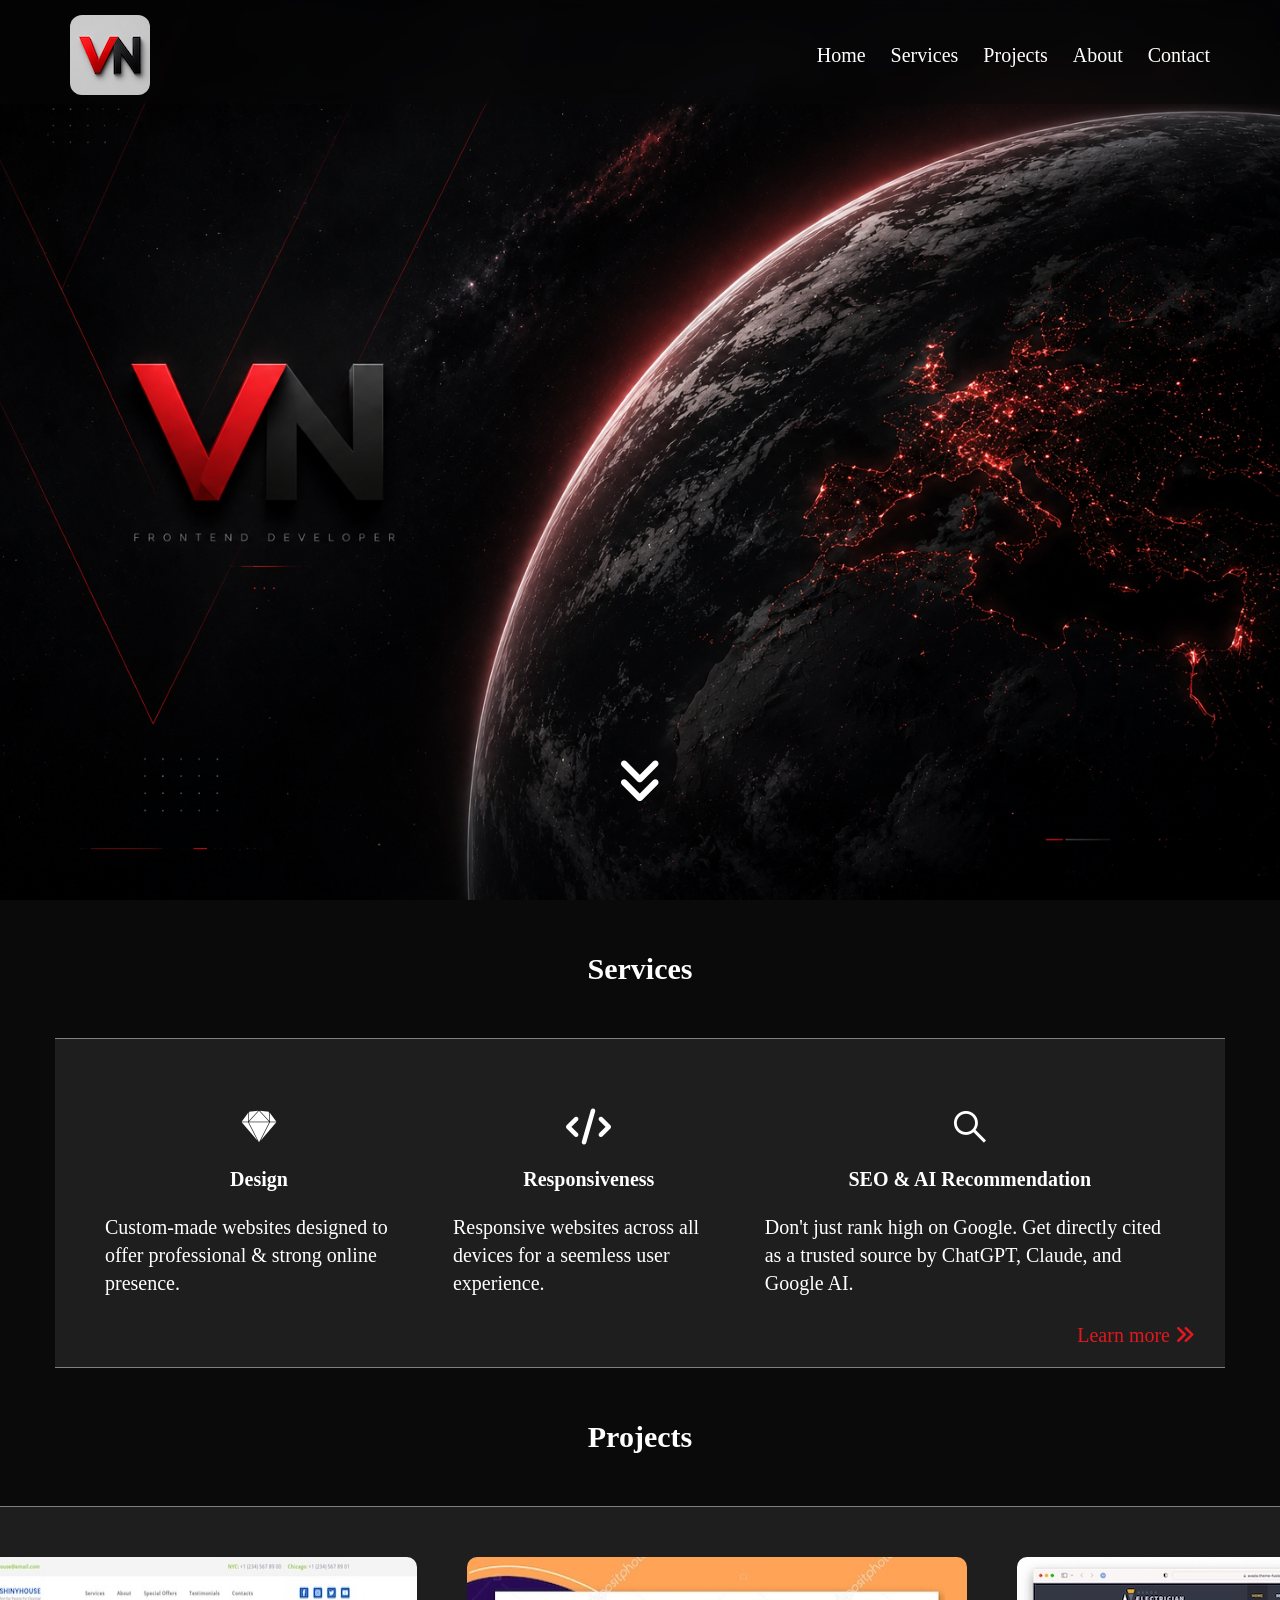
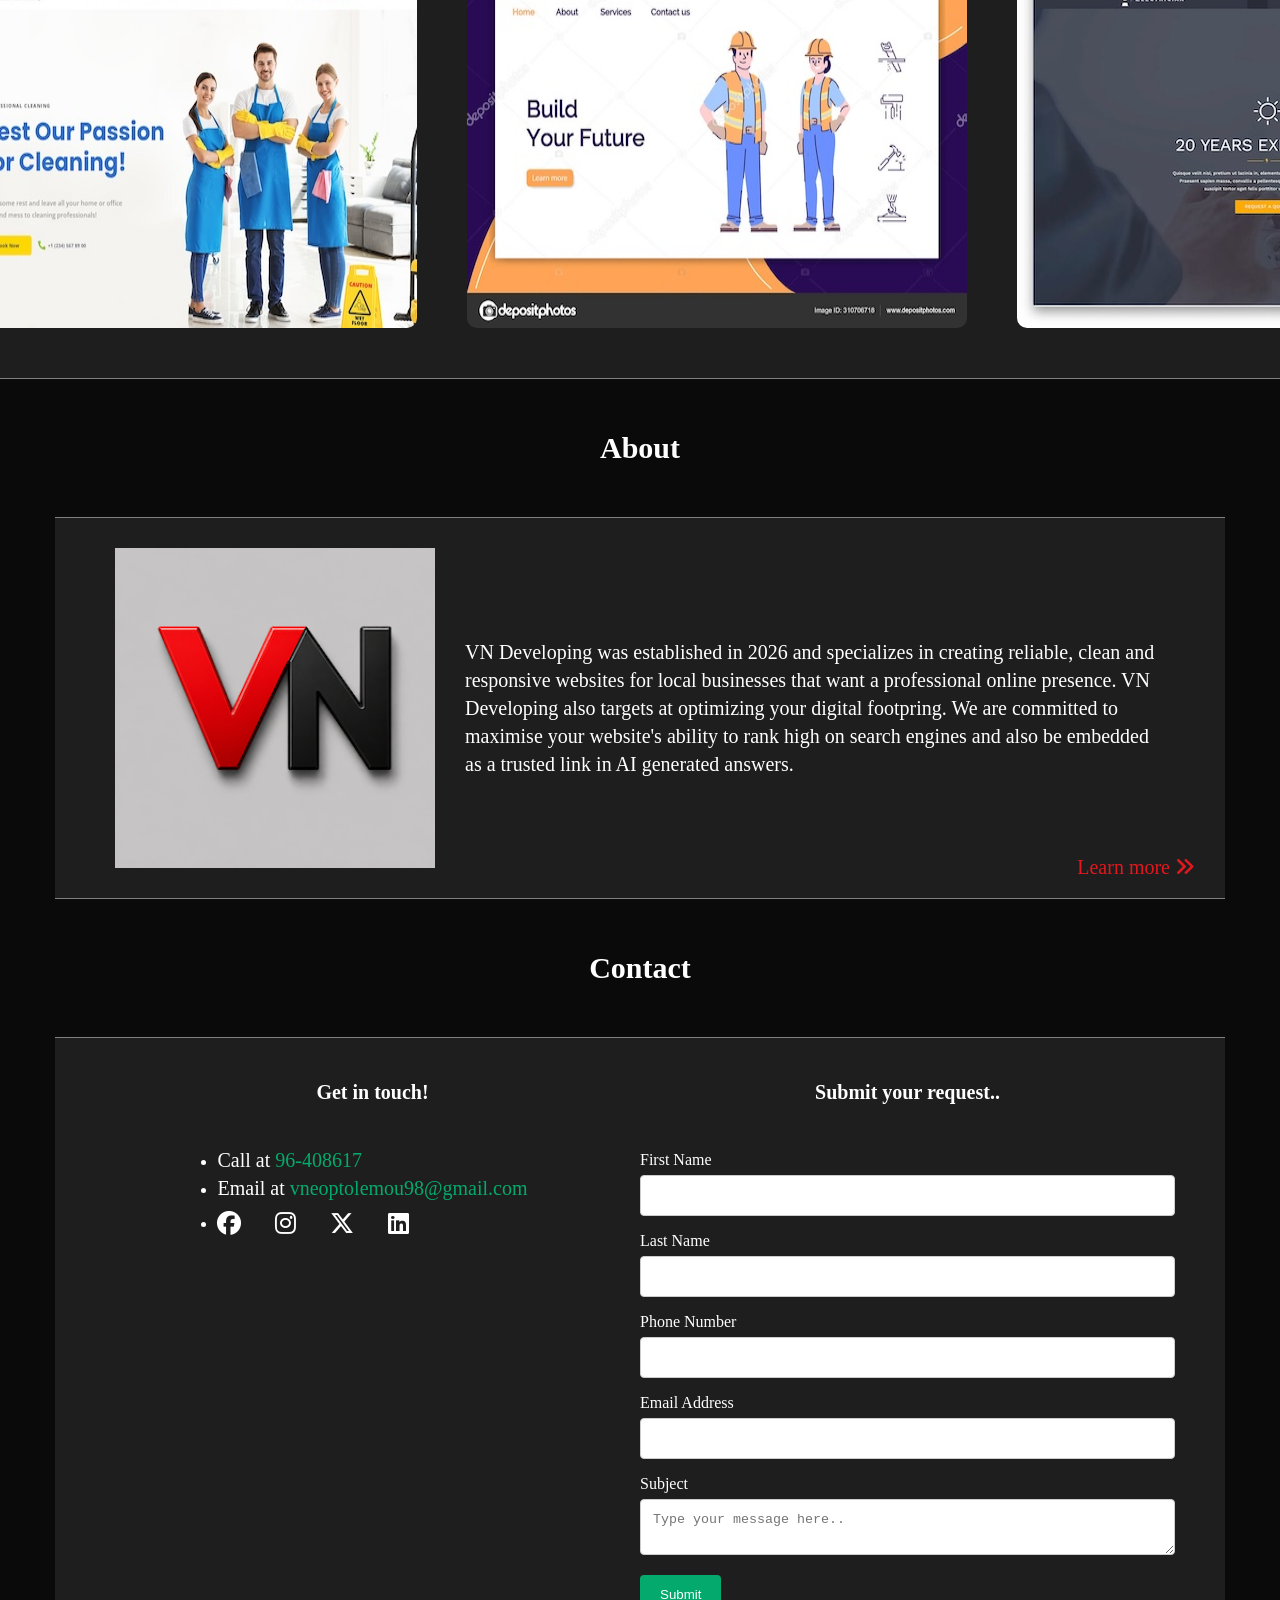
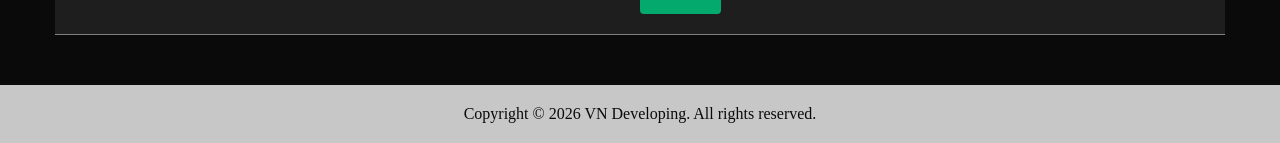
==== index.html @ 7573f25c "Add files via upload" ====
<!doctype html>
<html lang="en">
  <head>
    <meta charset="UTF-8" />
    <meta name="viewport" content="width=device-width, initial-scale=1.0" />
    <title>VN page</title>
    <link
      rel="stylesheet"
      href="https://cdnjs.cloudflare.com/ajax/libs/font-awesome/6.5.1/css/all.min.css"
    />
    <link rel="stylesheet" type="text/css" href="style.css" />
  </head>

  <body>
    <div class="container-wrapper">
      <header class="header">
        <div class="header-content">
          <div class="logo">
            <a href="index.html" rel="home" title="Home">
              <img src="img/myLogo.png" alt="Home Logo" />
            </a>
          </div>
          <nav class="navigation">
            <a href="#home">Home</a>
            <a href="#services">Services</a>
            <a href="#projects">Projects</a>
            <a href="#about">About</a>
            <a href="#contact">Contact</a>
          </nav>
          <div class="nav-menu-toggle">
            <i class="fa-solid fa-bars"></i>
          </div>
        </div>
      </header>
    </div>

    <section id="home" class="home">
      <img src="img/starting-background.png" alt="BG" />

      <div class="scroll-down">
        <a
          href="javascript:void(0);"
          onclick="scrollToServices()"
          title="Scroll down"
        >
          <i class="fa-solid fa-angles-down"></i>
        </a>
      </div>
    </section>

    <div class="container-wrapper">
      <section id="services" class="services">
        <h2 class="heading">Services</h2>
        <div class="services-container">
          <div class="service-info">
            <i class="fa-brands fa-sketch"></i>
            <h3>Design</h3>
            <p>
              Custom-made websites designed to offer professional & strong
              online presence.
            </p>
          </div>

          <div class="service-info">
            <i class="fa-solid fa-code"></i>
            <h3>Responsiveness</h3>
            <p>
              Responsive websites across all devices for a seemless user
              experience.
            </p>
          </div>

          <div class="service-info">
            <i class="fa-brands fa-sistrix"></i>
            <h3>SEO & AI Recommendation</h3>
            <p>
              Don't just rank high on Google. Get directly cited as a trusted
              source by ChatGPT, Claude, and Google AI.
            </p>
          </div>
          <a href="#" target="blank" class="learn-more"
            >Learn more <i class="fa-solid fa-angles-right"></i
          ></a>
        </div>
      </section>
    </div>

    <section id="projects" class="projects">
      <h2 class="heading">Projects</h2>
      <div class="projects-container">
        <div class="carousel">
          <div id="carousel" class="carousel-track">
            <img src="img/cleaner website.jpeg" />
            <img src="img/contractor website.jpg" />
            <img src="img/electrician website.jpg" />
            <img src="img/plumber website.png" />
            <img src="img/tutor website.png" />
          </div>
        </div>
      </div>
    </section>

    <div class="container-wrapper">
      <section id="about" class="about">
        <h2 class="heading">About</h2>
        <div class="about-container">
          <img src="img/about-img.png" />
          <p>
            VN Developing was established in 2026 and specializes in creating
            reliable, clean and responsive websites for local businesses that
            want a professional online presence. VN Developing also targets at
            optimizing your digital footpring. We are committed to maximise your
            website's ability to rank high on search engines and also be
            embedded as a trusted link in AI generated answers.
          </p>
        </div>
        <a href="#" target="blank" class="learn-more"
          >Learn more <i class="fa-solid fa-angles-right"></i
        ></a>
      </section>
    </div>

    <div class="container-wrapper">
      <section id="contact" class="contact">
        <h2 class="heading">Contact</h2>
        <div class="contact-container">
          <div class="contact-info">
            <h3 class="heading-2">Get in touch!</h3>
            <ul>
              <li>
                <p>
                  Call at
                  <a class="call-email" href="tel:96-408617">96-408617</a>
                </p>
              </li>
              <li>
                <p>
                  Email at
                  <a
                    class="call-email"
                    href="mailto:vneoptolemou98@gmail.com"
                    target="blank"
                    >vneoptolemou98@gmail.com</a
                  >
                </p>
              </li>
              <li>
                <a href="#" target="blank" title="Facebook"
                  ><i class="fa-brands fa-facebook fa-xl"></i
                ></a>
                <a href="#" target="blank" title="Instagram"
                  ><i class="fa-brands fa-instagram fa-xl"></i
                ></a>
                <a href="#" target="blank" title="X(Twitter)"
                  ><i class="fa-brands fa-x-twitter fa-xl"></i
                ></a>
                <a href="#" target="blank" title="LinkedIn"
                  ><i class="fa-brands fa-linkedin fa-xl"></i
                ></a>
              </li>
            </ul>
          </div>

          <div class="contact-form">
            <h3 class="heading-2">Submit your request..</h3>
            <form action="#">
              <label for="first-name">First Name</label>
              <input type="text" id="first-name" name="firstname" />

              <label for="last-name">Last Name</label>
              <input type="text" id="last-name" name="lastname" />

              <label for="phone-number">Phone Number</label>
              <input type="text" id="phone-number" name="phonenumber" />

              <label for="email-address">Email Address</label>
              <input type="text" id="email-address" name="emailaddress" />

              <label for="subject">Subject</label>
              <textarea
                id="subject"
                name="subject"
                placeholder="Type your message here.."
              ></textarea>
              <input type="submit" value="Submit" />
            </form>
          </div>
        </div>
      </section>
    </div>

    <footer>
      <div class="container-wrapper">
        <div class="copyright">
          Copyright © <span id="thisYear"></span> VN Developing. All rights
          reserved.
        </div>
      </div>
    </footer>

    <script src="script.js"></script>
  </body>
</html>
---- style.css ----
* {
  box-sizing: border-box;
  margin: 0;
  padding: 0;
  text-decoration: none;
}

a {
  text-decoration: none;
  color: white;
  transition: 0.3s ease-in-out;
}

h1 {
  font-size: 32px;
  line-height: 42px;
}
h2 {
  font-size: 30px;
  line-height: 38px;
}
h3 {
  font-size: 20px;
  line-height: 28px;
}

p {
  font-size: 20px;
  line-height: 28px;
}

:root {
  --bg-color: rgb(10, 10, 10);
  --second-bg-color: rgb(30, 30, 30);
  --header-bg-color: rgba(10, 10, 10, 0.3);
  --main-color: rgba(225, 24, 30);
  --text-color: white;
}

html {
  overflow-x: hidden;
  scroll-behavior: smooth;
}

section {
  scroll-margin-top: 100px;
}

body {
  background: var(--bg-color);
  color: var(--text-color);
}
img {
  height: auto;
  width: 100%;
}

.container-wrapper {
  max-width: 1200px;
  margin: 0 auto;
  padding-left: 15px;
  padding-right: 15px;
}

/* Header */
.header {
  position: fixed;
  top: 0;
  left: 0;
  right: 0;

  display: flex;
  justify-content: center;

  z-index: 1000;
  background: var(--header-bg-color);
  backdrop-filter: blur(10px);
}

.header-content {
  width: 100%;
  max-width: 1200px;
  padding: 15px 30px 5px 30px;

  display: flex;
  justify-content: space-between;
  align-items: center;
}

.logo {
  cursor: pointer;
  transition: 0.3s ease-in-out;
}

.logo:hover {
  transform: scale(1.1);
}

.logo img {
  border-radius: 15%;
}

/* Navigation */
.navigation {
  display: flex;
  flex-direction: row;
}

.navigation a {
  font-size: 20px;
  margin-left: 25px;
  color: var(--text-color);
  border-bottom: 3px solid transparent;
}

.navigation a:hover {
  color: var(--main-color);
  border-bottom: 3px solid var(--main-color);
}

.nav-menu-toggle {
  display: none;
  font-size: 30px;
  cursor: pointer;
}

/*Home*/
.home {
  position: relative;
  height: 100vh;
}

.home img {
  display: block;
  width: 100%;
  height: 100%;
  object-fit: cover;
  object-position: 15%;
}

.scroll-down {
  position: absolute;
  left: 50%;
  bottom: 10%;
  transform: translateX(-50%);
  transition: opacity 0.3s ease;
}

.scroll-down.hidden {
  opacity: 0;
  pointer-events: none;
}

.scroll-down a {
  display: inline-block;
  color: white;
  font-size: 60px;
  animation: glow 2s ease-in-out infinite;
  cursor: pointer;
}

@keyframes glow {
  0% {
    opacity: 0.4;
    text-shadow: 0 0 5px white;
    transform: translateY(0);
  }

  50% {
    opacity: 1;
    text-shadow: 0 0 5px white;
    transform: translateY(8px);
  }

  100% {
    opacity: 0.4;
    text-shadow: 0 0 5px white;
    transform: translateY(0);
  }
}

/* Services */

.heading {
  text-align: center;
  margin: 50px 0;
}

.services-container {
  position: relative;
  background-color: var(--second-bg-color);
  display: flex;
  justify-content: center;
  align-items: center;
  padding: 50px 30px;
  height: auto;
  border-top: 1px solid gray;
  border-bottom: 1px solid gray;
}

.services h2 {
  color: var(--text-color);
}

.service-info {
  display: flex;
  flex-direction: column;
  text-align: center;
  justify-content: center;
  align-items: center;
  height: 100%;
  padding: 20px;
}

.service-info h3 {
  margin: 20px 0;
}

.service-info p {
  text-align: start;
}

.service-info i {
  font-size: 36px;
}

.learn-more {
  position: absolute;
  right: 30px;
  bottom: 20px;
  color: var(--main-color);
  font-size: 20px;
}

/* Projects */

.projects-container {
  background-color: var(--second-bg-color);
  height: auto;
  padding: 50px 0;
  display: flex;
  justify-content: center;
  align-items: center;
  border-top: 1px solid gray;
  border-bottom: 1px solid gray;
}

.carousel {
  width: 100%;
  overflow: hidden;
}

.carousel-track {
  display: flex;
  gap: 50px;
}

.carousel-track img {
  width: 100%;
  border-radius: 10px;
}

/*About*/

.about {
  position: relative;
}

.about-container {
  background-color: var(--second-bg-color);
  display: flex;
  flex-direction: row;
  justify-content: center;
  align-items: center;
  height: auto;
  flex-wrap: wrap;
  width: 100%;
  margin: 0 auto;
  padding: 30px;
  gap: 30px;
  border-top: 1px solid gray;
  border-bottom: 1px solid gray;
}

.about-container img {
  flex: 0 0 320px;
  max-width: 100%;
  height: auto;
  display: block;
}

.about-container p {
  flex: 1 1 320px;
  margin: 0;
  max-width: 700px;
}

/*Contact*/

.contact-container {
  background-color: var(--second-bg-color);
  display: flex;
  flex-direction: row;
  justify-content: space-between;
  align-items: flex-start;
  padding: 0 50px 20px 50px;
  height: auto;
  border-top: 1px solid gray;
  border-bottom: 1px solid gray;
}

.contact-form {
  display: flex;
  flex-direction: column;
  align-items: center;
  gap: 5px;
  width: 100%;
}

input[type="text"],
textarea {
  width: 100%;
  padding: 12px;
  border: 1px solid #ccc;
  border-radius: 4px;
  margin-top: 6px;
  margin-bottom: 16px;
  resize: vertical;
}

input[type="submit"] {
  background-color: #04aa6d;
  color: white;
  padding: 12px 20px;
  border: none;
  border-radius: 4px;
  cursor: pointer;
  transition: 0.3s ease-in-out;
}

input[type="submit"]:hover {
  transform: scale(1.1);
}

.contact-info {
  display: flex;
  flex-direction: column;
  align-items: center;
  width: 100%;
}

.heading-2 {
  text-align: center;
  margin: 40px 0;
}

.contact-info i {
  margin-top: 20px;
  padding-right: 30px;
}

.contact-info a:hover {
  color: #07d489;
}

.call-email {
  color: #04aa6d;
}
/*Footer*/
footer {
  margin: 50px auto 0;
  display: block;
  background: rgba(200, 199, 200);
}

footer .copyright {
  text-align: center;
  color: rgb(10, 10, 10);
  padding: 20px 0;
}

/* RESIZING SCREEN */

/*Larger DESKTOPS*/
@media (min-width: 1441px) {
  .scroll-down a {
    font-size: 60px;
  }

  .navigation {
    display: flex;
  }

  .nav-menu-toggle {
    display: none;
  }

  .scroll-down {
    position: absolute;
    left: 50%;
    bottom: 10%;
    transform: translateX(-50%);
    animation: glow 2s ease-in-out infinite;
    transition: 0.3s ease-in-out;
    cursor: pointer;
  }
}

/*DESKTOPS*/
@media (max-width: 1440px) and (min-width: 1025px) {
  .scroll-down a {
    font-size: 50px;
  }

  .navigation {
    display: flex;
  }

  .nav-menu-toggle {
    display: none;
  }
}

/*TABLETS*/
@media (max-width: 1024px) and (min-width: 601px) {
  .scroll-down a {
    font-size: 45px;
  }

  .navigation {
    display: none;
    position: absolute;
    top: 100%;
    right: 15px;

    flex-direction: column;
    gap: 15px;

    background: var(--second-bg-color);
    padding: 20px;
    border-radius: 10px;
  }

  .navigation a {
    margin-left: 0;
  }

  .navigation.active {
    display: flex;
  }

  .nav-menu-toggle {
    display: block;
  }
}

/*PHONES*/
@media (max-width: 600px) {
  .scroll-down a {
    font-size: 30px;
  }

  .container-wrapper {
    padding-left: 0;
    padding-right: 0;
  }

  .navigation {
    display: none;
    position: absolute;
    top: 100%;
    right: 15px;

    flex-direction: column;
    gap: 15px;

    background: var(--second-bg-color);
    padding: 20px;
    border-radius: 10px;
  }

  .navigation a {
    margin-left: 0;
  }

  .navigation.active {
    display: flex;
  }

  .nav-menu-toggle {
    display: block;
  }

  .services-container,
  .about-container,
  .contact-container {
    flex-direction: column;
  }

  .projects-container {
    padding: 30px 0;
  }

  .carousel {
    width: 80%;
  }

  .carousel-track img {
    width: 80%;
  }
}
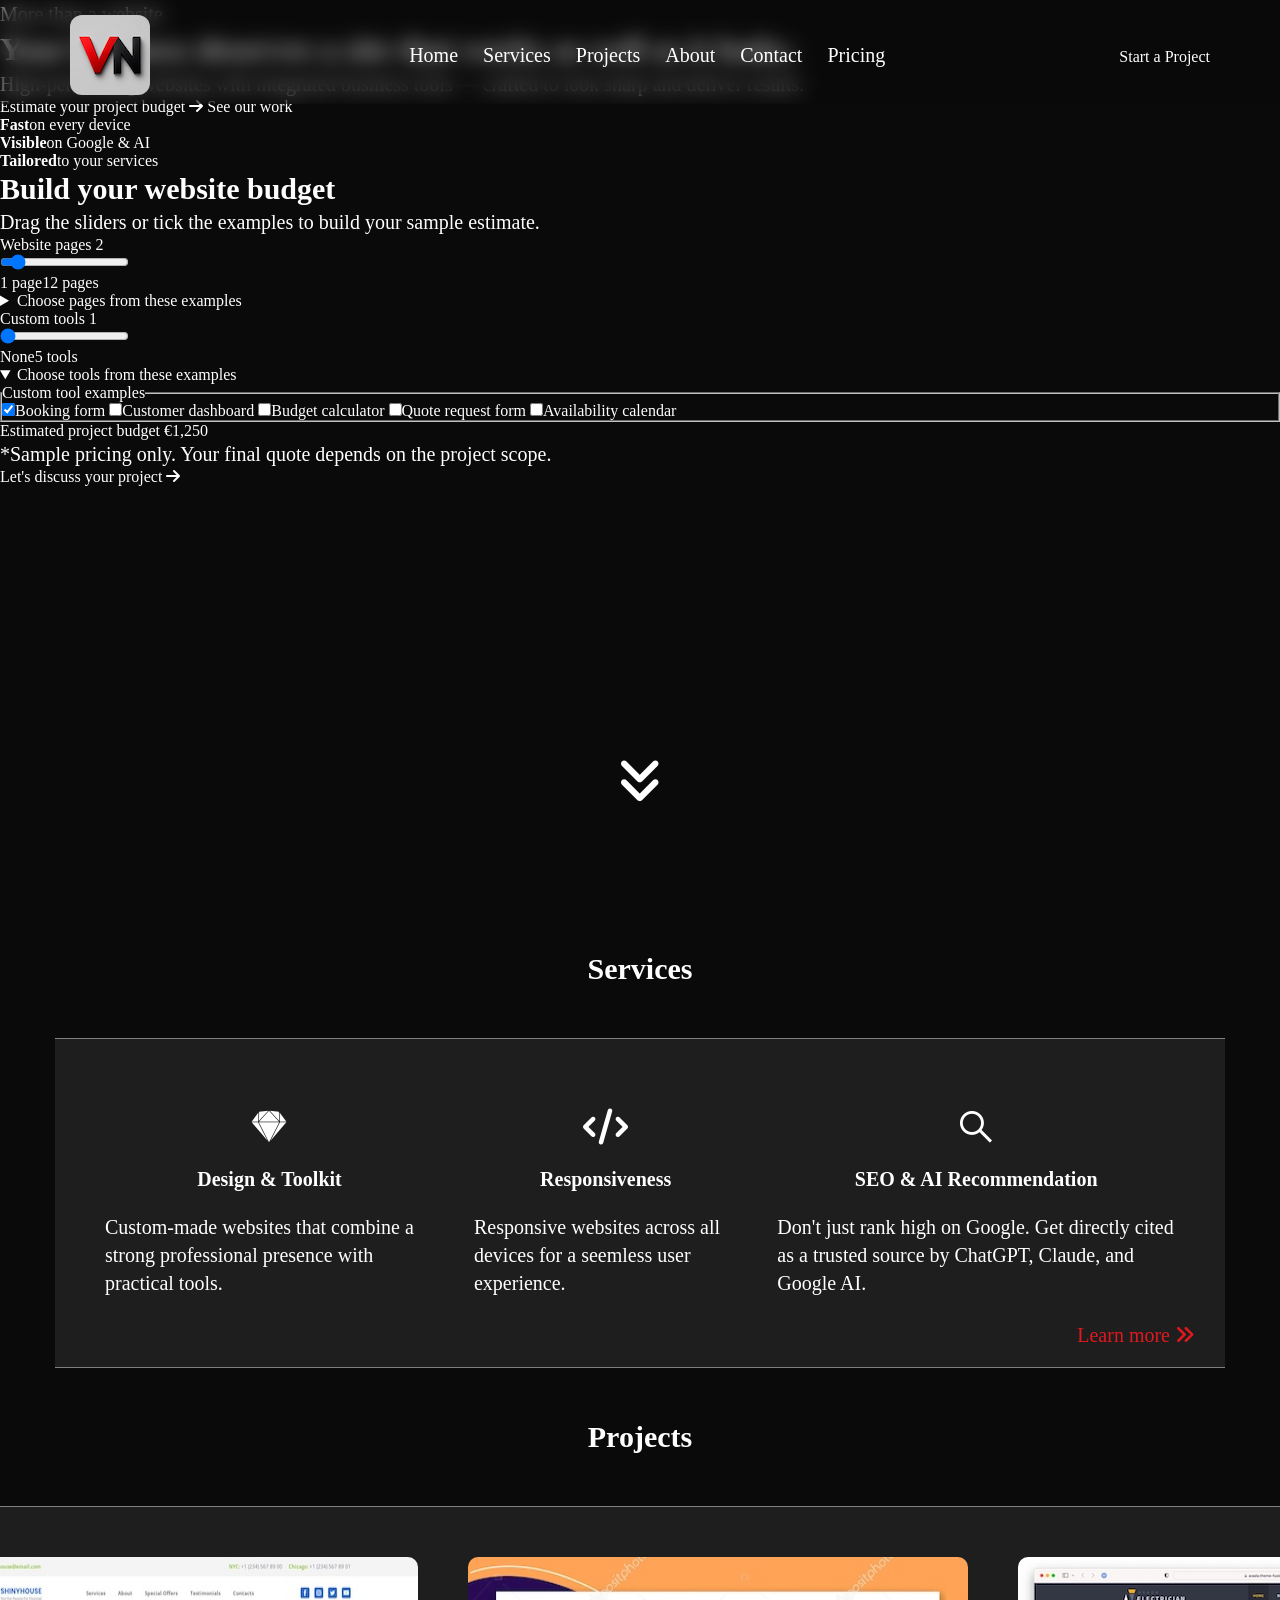
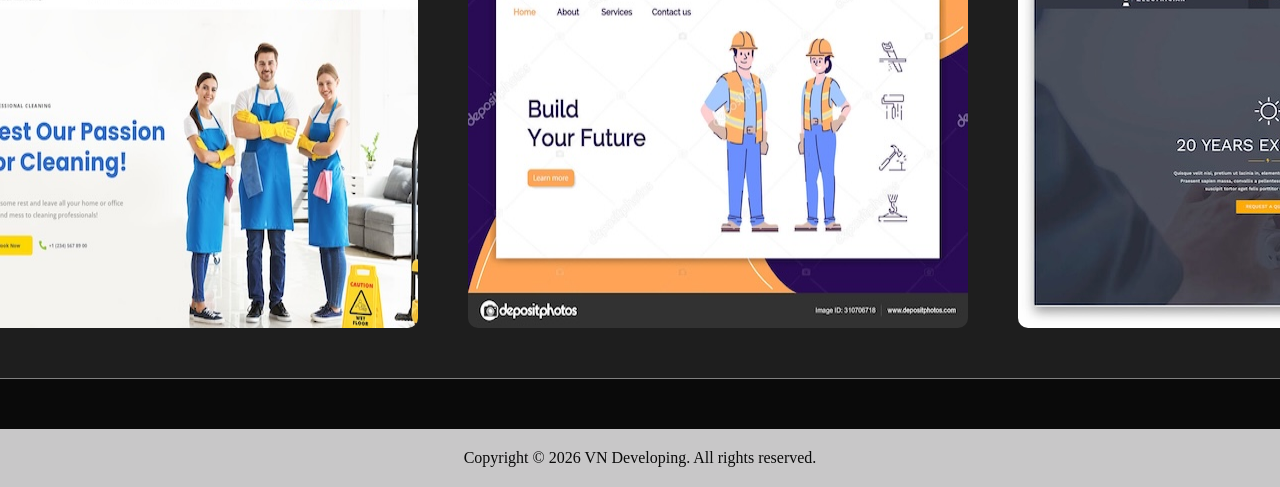
==== commit fafbbba7: "Revise index.html with new title and structure Updated the title and added favicon links. Modified n" ====
--- a/index.html
+++ b/index.html
@@ -3,7 +3,17 @@
   <head>
     <meta charset="UTF-8" />
     <meta name="viewport" content="width=device-width, initial-scale=1.0" />
-    <title>VN page</title>
+    <title>Website Development Home Page | VN Developing</title>
+    <link rel="icon" href="img/myLogo-edit.png" />
+    <!-- for older browsers -->
+    <link rel="shortcut icon" href="img/myLogo-edit.png" />
+    <!-- for newest browsers -->
+    <link
+      rel="apple-touch-icon-precomposed"
+      sizes="100x100"
+      href="img/myLogo-edit.png"
+    />
+    <!-- for apple devices -->
     <link
       rel="stylesheet"
       href="https://cdnjs.cloudflare.com/ajax/libs/font-awesome/6.5.1/css/all.min.css"
@@ -21,12 +31,16 @@
             </a>
           </div>
           <nav class="navigation">
-            <a href="#home">Home</a>
-            <a href="#services">Services</a>
-            <a href="#projects">Projects</a>
-            <a href="#about">About</a>
-            <a href="#contact">Contact</a>
+            <a href="index.html">Home</a>
+            <a href="services.html">Services</a>
+            <a href="projects.html">Projects</a>
+            <a href="about.html">About</a>
+            <a href="contact.html">Contact</a>
+            <a href="pricing.html">Pricing</a>
           </nav>
+          <div class="start-a-project-btn">
+            <a href="contact.html" class="btn">Start a Project</a>
+          </div>
           <div class="nav-menu-toggle">
             <i class="fa-solid fa-bars"></i>
           </div>
@@ -35,8 +49,199 @@
     </div>
 
     <section id="home" class="home">
-      <img src="img/starting-background.png" alt="BG" />
-
+      <div class="home-container">
+        <div class="column-1">
+          <div class="intro-text">
+            <p class="intro-text-1">More than a website</p>
+            <h1 class="intro-text-2">
+              Your business deserves a site that works as well as it looks.
+            </h1>
+            <p class="intro-text-3">
+              High-performing websites with integrated business tools — crafted
+              to look sharp and deliver results.
+            </p>
+          </div>
+          <div class="intro-btns">
+            <a href="contact.html" class="intro-btn-1"
+              >Estimate your project budget
+              <i class="fa-solid fa-arrow-right"></i
+            ></a>
+            <a href="projects.html" class="intro-btn-2"> See our work</a>
+          </div>
+          <div class="intro-deliverables">
+            <div><strong>Fast</strong><span>on every device</span></div>
+            <div><strong>Visible</strong><span>on Google & AI</span></div>
+            <div><strong>Tailored</strong><span>to your services</span></div>
+          </div>
+        </div>
+        <div class="column-2">
+          <div class="budget-calculator" aria-labelledby="budget-title">
+            <h2 id="budget-title">Build your website budget</h2>
+            <p class="budget-description">
+              Drag the sliders or tick the examples to build your sample
+              estimate.
+            </p>
+            <div class="budget-control">
+              <div class="budget-label">
+                <label for="budget-pages">Website pages</label>
+                <output id="budget-pages-value" for="budget-pages">2</output>
+              </div>
+              <input
+                type="range"
+                id="budget-pages"
+                min="1"
+                max="12"
+                value="2"
+                step="1"
+              />
+              <div class="budget-scale" aria-hidden="true">
+                <span>1 page</span><span>12 pages</span>
+              </div>
+              <details class="budget-options" name="budget-examples">
+                <summary>Choose pages from these examples</summary>
+                <p class="budget-help">
+                  Select at least one page. Each tick adds one page.
+                </p>
+                <fieldset class="budget-option-grid" id="budget-page-options">
+                  <legend class="budget-options-legend">
+                    Website page examples
+                  </legend>
+                  <label
+                    ><input type="checkbox" value="Home" checked /><span
+                      >Home</span
+                    ></label
+                  >
+                  <label
+                    ><input type="checkbox" value="Services" checked /><span
+                      >Services</span
+                    ></label
+                  >
+                  <label
+                    ><input type="checkbox" value="Projects" /><span
+                      >Projects</span
+                    ></label
+                  >
+                  <label
+                    ><input type="checkbox" value="About" /><span
+                      >About</span
+                    ></label
+                  >
+                  <label
+                    ><input type="checkbox" value="Contact" /><span
+                      >Contact</span
+                    ></label
+                  >
+                  <label
+                    ><input type="checkbox" value="Pricing" /><span
+                      >Pricing</span
+                    ></label
+                  >
+                  <label
+                    ><input type="checkbox" value="FAQs" /><span
+                      >FAQs</span
+                    ></label
+                  >
+                  <label
+                    ><input type="checkbox" value="Testimonials" /><span
+                      >Testimonials</span
+                    ></label
+                  >
+                  <label
+                    ><input type="checkbox" value="Blog" /><span
+                      >Blog</span
+                    ></label
+                  >
+                  <label
+                    ><input type="checkbox" value="Team" /><span
+                      >Team</span
+                    ></label
+                  >
+                  <label
+                    ><input type="checkbox" value="Gallery" /><span
+                      >Gallery</span
+                    ></label
+                  >
+                  <label
+                    ><input type="checkbox" value="Careers" /><span
+                      >Careers</span
+                    ></label
+                  >
+                </fieldset>
+              </details>
+            </div>
+            <div class="budget-control">
+              <div class="budget-label">
+                <label for="budget-tools">Custom tools</label>
+                <output id="budget-tools-value" for="budget-tools">1</output>
+              </div>
+              <input
+                type="range"
+                id="budget-tools"
+                min="0"
+                max="5"
+                value="0"
+                step="1"
+                aria-describedby="budget-tools-help"
+              />
+              <div class="budget-scale" aria-hidden="true">
+                <span>None</span><span>5 tools</span>
+              </div>
+              <details class="budget-options" name="budget-examples" open>
+                <summary>Choose tools from these examples</summary>
+                <fieldset class="budget-option-grid" id="budget-tool-options">
+                  <legend class="budget-options-legend">
+                    Custom tool examples
+                  </legend>
+                  <label
+                    ><input type="checkbox" value="Booking form" checked /><span
+                      >Booking form</span
+                    ></label
+                  >
+                  <label
+                    ><input type="checkbox" value="Customer dashboard" /><span
+                      >Customer dashboard</span
+                    ></label
+                  >
+                  <label
+                    ><input type="checkbox" value="Budget calculator" /><span
+                      >Budget calculator</span
+                    ></label
+                  >
+                  <label
+                    ><input type="checkbox" value="Quote request form" /><span
+                      >Quote request form</span
+                    ></label
+                  >
+                  <label
+                    ><input
+                      type="checkbox"
+                      value="Availability calendar"
+                    /><span>Availability calendar</span></label
+                  >
+                </fieldset>
+              </details>
+            </div>
+            <div class="budget-result">
+              <span>Estimated project budget</span>
+              <output
+                id="budget-total"
+                for="budget-pages budget-tools"
+                aria-live="polite"
+                aria-atomic="true"
+                >€1,250</output
+              >
+              <p>
+                *Sample pricing only. Your final quote depends on the project
+                scope.
+              </p>
+            </div>
+            <a href="#contact" class="budget-cta"
+              >Let's discuss your project
+              <i class="fa-solid fa-arrow-right" aria-hidden="true"></i
+            ></a>
+          </div>
+        </div>
+      </div>
       <div class="scroll-down">
         <a
           href="javascript:void(0);"
@@ -54,10 +259,10 @@
         <div class="services-container">
           <div class="service-info">
             <i class="fa-brands fa-sketch"></i>
-            <h3>Design</h3>
+            <h3>Design & Toolkit</h3>
             <p>
-              Custom-made websites designed to offer professional & strong
-              online presence.
+              Custom-made websites that combine a strong professional presence
+              with practical tools.
             </p>
           </div>
 
@@ -100,95 +305,6 @@
       </div>
     </section>
 
-    <div class="container-wrapper">
-      <section id="about" class="about">
-        <h2 class="heading">About</h2>
-        <div class="about-container">
-          <img src="img/about-img.png" />
-          <p>
-            VN Developing was established in 2026 and specializes in creating
-            reliable, clean and responsive websites for local businesses that
-            want a professional online presence. VN Developing also targets at
-            optimizing your digital footpring. We are committed to maximise your
-            website's ability to rank high on search engines and also be
-            embedded as a trusted link in AI generated answers.
-          </p>
-        </div>
-        <a href="#" target="blank" class="learn-more"
-          >Learn more <i class="fa-solid fa-angles-right"></i
-        ></a>
-      </section>
-    </div>
-
-    <div class="container-wrapper">
-      <section id="contact" class="contact">
-        <h2 class="heading">Contact</h2>
-        <div class="contact-container">
-          <div class="contact-info">
-            <h3 class="heading-2">Get in touch!</h3>
-            <ul>
-              <li>
-                <p>
-                  Call at
-                  <a class="call-email" href="tel:96-408617">96-408617</a>
-                </p>
-              </li>
-              <li>
-                <p>
-                  Email at
-                  <a
-                    class="call-email"
-                    href="mailto:vneoptolemou98@gmail.com"
-                    target="blank"
-                    >vneoptolemou98@gmail.com</a
-                  >
-                </p>
-              </li>
-              <li>
-                <a href="#" target="blank" title="Facebook"
-                  ><i class="fa-brands fa-facebook fa-xl"></i
-                ></a>
-                <a href="#" target="blank" title="Instagram"
-                  ><i class="fa-brands fa-instagram fa-xl"></i
-                ></a>
-                <a href="#" target="blank" title="X(Twitter)"
-                  ><i class="fa-brands fa-x-twitter fa-xl"></i
-                ></a>
-                <a href="#" target="blank" title="LinkedIn"
-                  ><i class="fa-brands fa-linkedin fa-xl"></i
-                ></a>
-              </li>
-            </ul>
-          </div>
-
-          <div class="contact-form">
-            <h3 class="heading-2">Submit your request..</h3>
-            <form action="#">
-              <label for="first-name">First Name</label>
-              <input type="text" id="first-name" name="firstname" />
-
-              <label for="last-name">Last Name</label>
-              <input type="text" id="last-name" name="lastname" />
-
-              <label for="phone-number">Phone Number</label>
-              <input type="text" id="phone-number" name="phonenumber" />
-
-              <label for="email-address">Email Address</label>
-              <input type="text" id="email-address" name="emailaddress" />
-
-              <label for="subject">Subject</label>
-              <textarea
-                id="subject"
-                name="subject"
-                placeholder="Type your message here.."
-              ></textarea>
-              <input type="submit" value="Submit" />
-            </form>
-          </div>
-        </div>
-      </section>
-    </div>
-
     <footer>
       <div class="container-wrapper">
         <div class="copyright">
